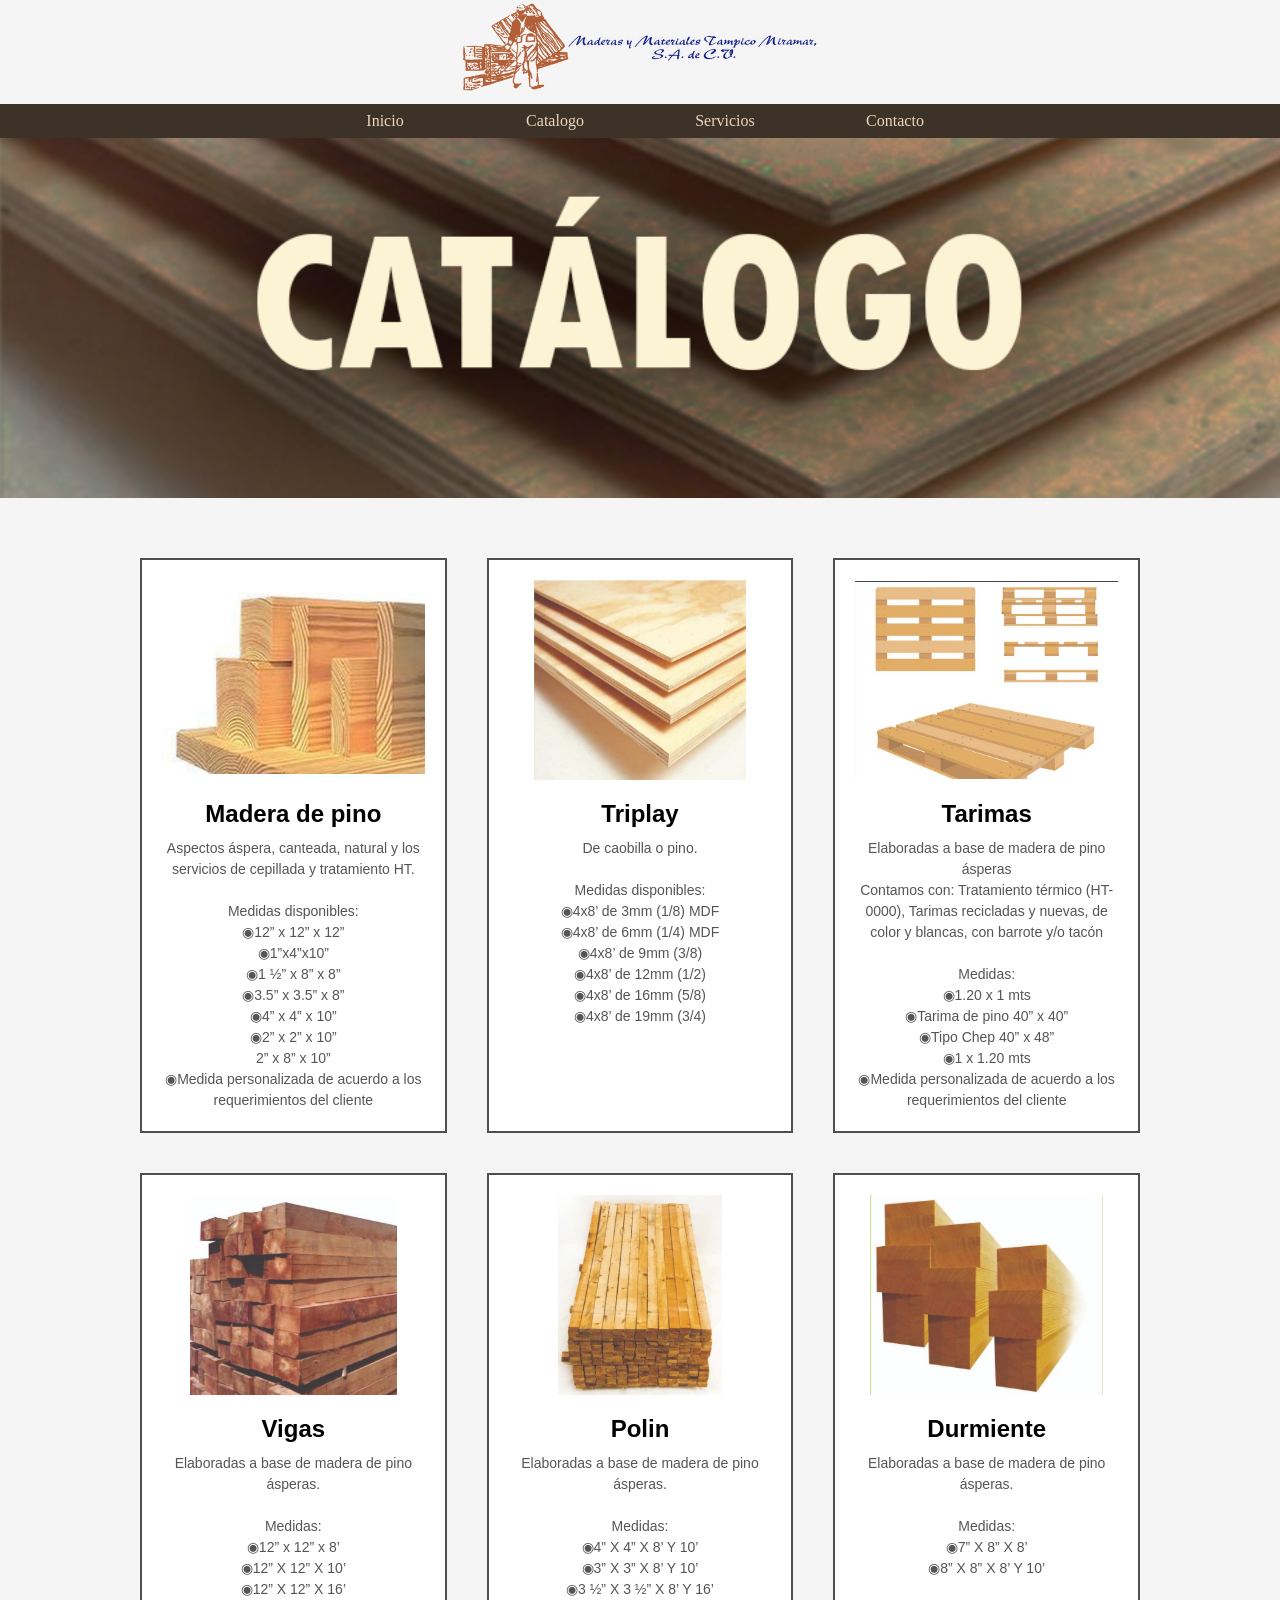
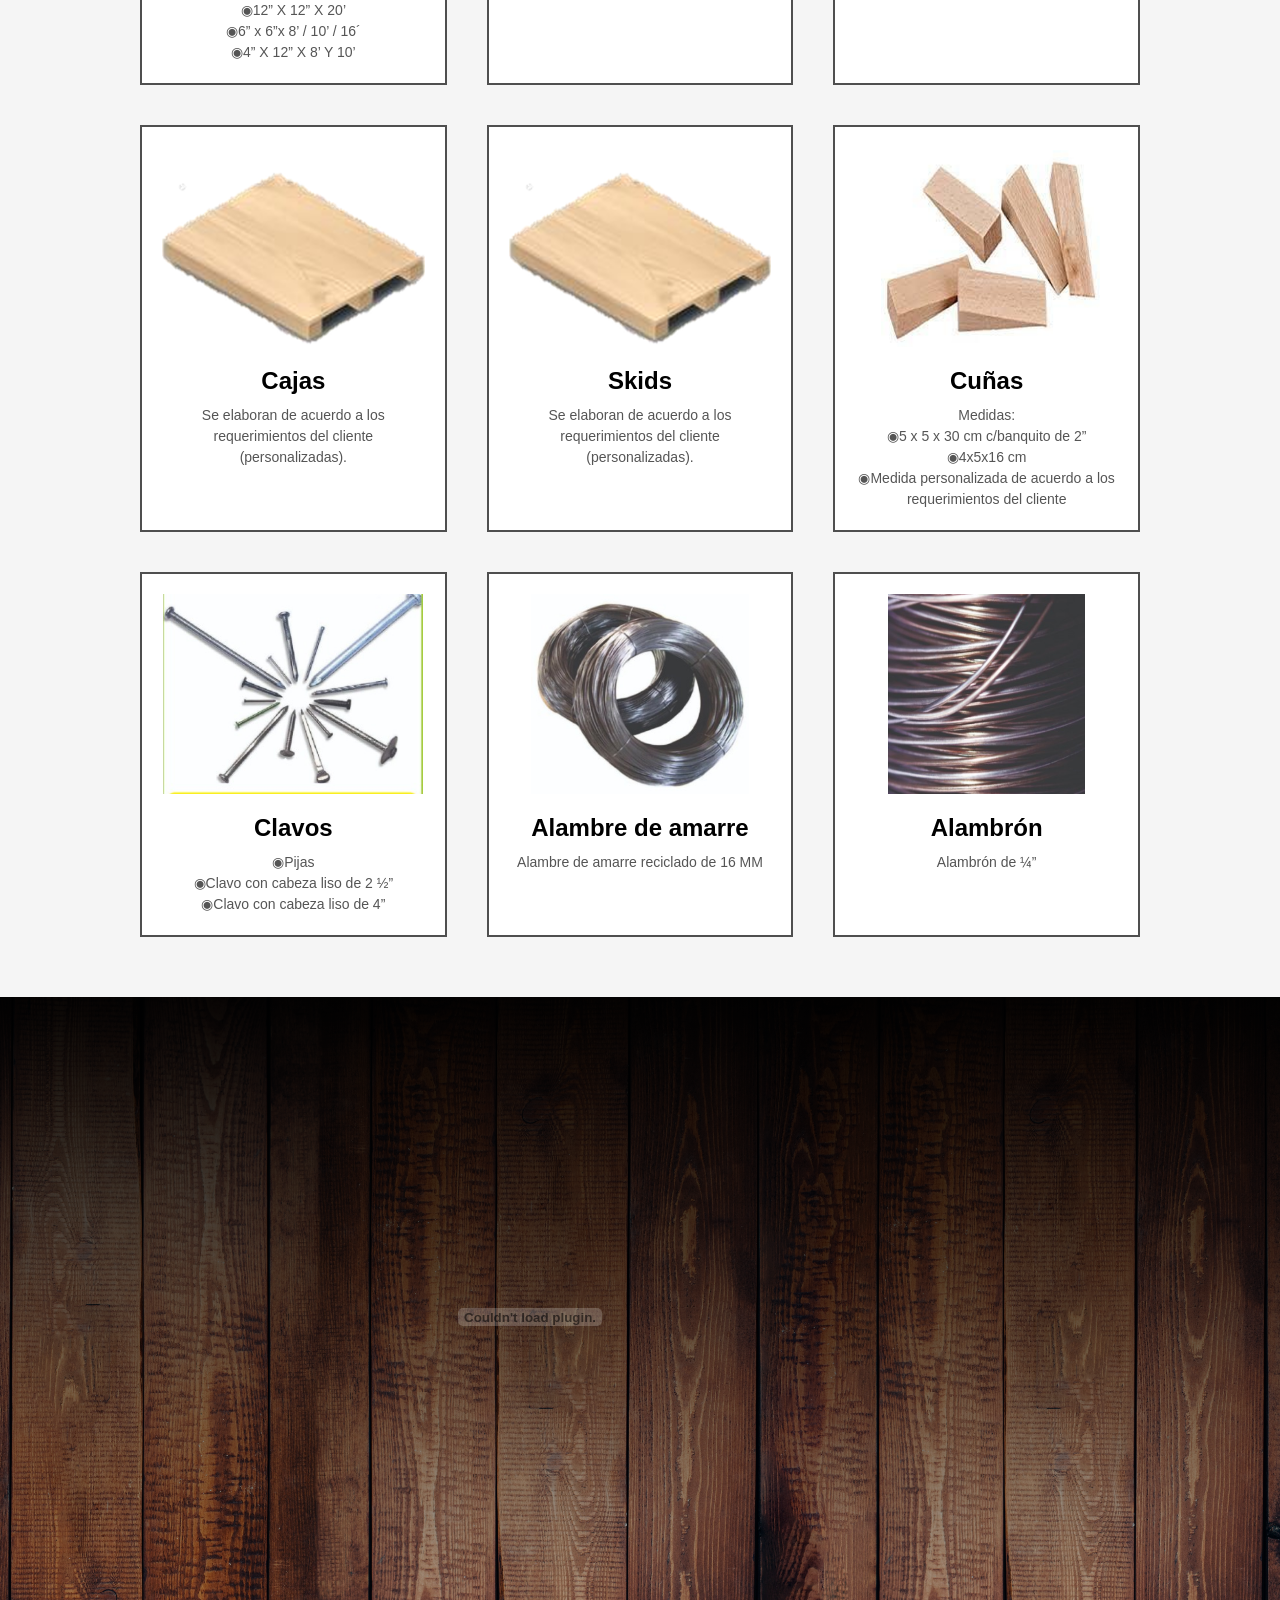
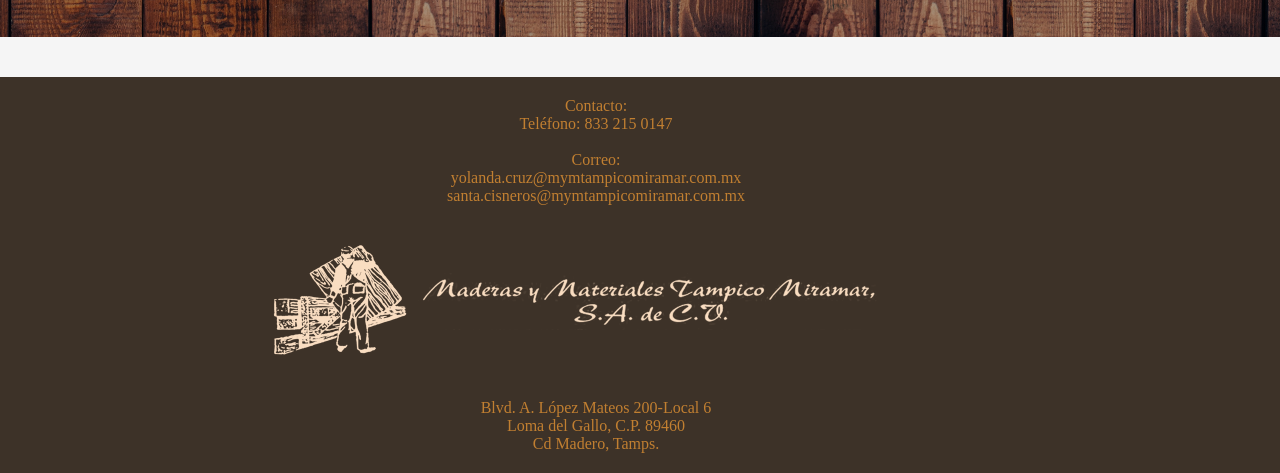
==== catalogo.html @ f93e74d7 "Madererias y Materiales 1" ====
<!DOCTYPE html>
<html>
<head>
	<meta charset="utf-8">
	<meta name="viewport" content="width=device-width, initial-scale=1">
	<title>Catalogo - MyM Tampico Miramar</title>
	<link rel="stylesheet" type="text/css" href="estilo.css">
</head>
<body>
	<section class = "home">
		<div class="in-flex">
			<div class="in-flex">
				<img id="logo" src="img/logotexto.png" class="logo-letras">
			</div>
			<div class="in-flex">
				<nav>
				<ul>
					<li><a href="index.html">Inicio</a></li>
					<li><a href="catalogo.html">Catalogo</a></li>
					<li><a href="servicios.html">Servicios</a></li>
					<li><a href="contacto.html">Contacto</a></li>		
				</ul>
				</nav>
			</div>
			
	</section>
	<div class="wrap2 catalogo"></div>

	<section class="catalogo-productos">

    <div class="producto">
        <img src="img/productos/prod-maderadepino.png" alt="Maderapinoimg">
        <h3>Madera de pino</h3>
        <p>Aspectos áspera, canteada, natural y los servicios de cepillada y tratamiento HT.<br><br>Medidas disponibles:<br>◉12” x 12” x 12” <br>◉1”x4”x10”<br>◉1 ½” x 8” x 8”<br>◉3.5” x 3.5” x 8”<br>◉4” x 4” x 10”<br>◉2” x 2” x 10”<br>2” x 8” x 10”<br>◉Medida personalizada de acuerdo a los requerimientos del cliente</p>
    </div>

    <div class="producto">
        <img src="img/productos/prod-triplay.jpeg" alt="Triplayimg">
        <h3>Triplay</h3>
        <p>De caobilla o pino.<br><br>Medidas disponibles:<br>◉4x8’ de 3mm (1/8) MDF<br>◉4x8’ de 6mm (1/4) MDF <br>◉4x8’ de 9mm (3/8)<br>◉4x8’ de 12mm (1/2)<br>◉4x8’ de 16mm (5/8)<br>◉4x8’ de 19mm (3/4)</p>
    </div>

    <div class="producto">
        <img src="img/productos/prod-tarima-pallet.jpeg" alt="Tarimaimg">
        <h3>Tarimas</h3>
        <p>Elaboradas a base de madera de pino ásperas<br>Contamos con: Tratamiento térmico (HT-0000), Tarimas recicladas y nuevas, de color y blancas, con barrote y/o tacón<br><br>Medidas: <br>◉1.20 x 1 mts<br>◉Tarima de pino 40” x 40”<br>◉Tipo Chep 40” x 48”<br>◉1 x 1.20 mts<br>◉Medida personalizada de acuerdo a los requerimientos del cliente</p>
    </div>

    <div class="producto">
        <img src="img/productos/prod-vigas.jpeg" alt="Vigaimg">
        <h3>Vigas</h3>
        <p>Elaboradas a base de madera de pino ásperas.<br><br>Medidas:<br>◉12” x 12” x 8’<br>◉12” X 12” X 10’<br>◉12” X 12” X 16’<br>◉12” X 12” X 20’<br>◉6” x 6”x 8’ / 10’ / 16´<br>◉4” X 12” X 8’ Y 10’</p>
    </div>

    <div class="producto">
        <img src="img/productos/prod-barrote.jpeg" alt="Polinimg">
        <h3>Polin</h3>
        <p>Elaboradas a base de madera de pino ásperas.<br><br>Medidas:<br>◉4” X 4” X 8’  Y  10’<br>◉3” X 3” X 8’ Y 10’<br>◉3 ½”  X  3  ½” X  8’  Y  16’</p>
    </div>

    <div class="producto">
        <img src="img/productos/prod-barrotedurmiente2.jpeg" alt="Durmienteimg">
        <h3>Durmiente</h3>
        <p>Elaboradas a base de madera de pino ásperas.<br><br>Medidas:<br>◉7” X 8” X  8’<br>◉8” X 8” X  8’ Y  10’ </p>
    </div>

    <div class="producto">
        <img src="img/productos/prod-skids.png" alt="Cajasimg">
        <h3>Cajas</h3>
        <p>Se elaboran de acuerdo a los requerimientos del cliente (personalizadas).</p>
    </div>

    <div class="producto">
        <img src="img/productos/prod-skids.png" alt="Skidsimg">
        <h3>Skids</h3>
        <p>Se elaboran de acuerdo a los requerimientos del cliente (personalizadas).</p>
    </div>

    <div class="producto">
        <img src="img/productos/prod-cunhas.png" alt="Cunasimg">
        <h3>Cuñas</h3>
        <p>Medidas:<br>◉5 x 5 x 30 cm c/banquito de 2”<br>◉4x5x16 cm<br>◉Medida personalizada de acuerdo a los requerimientos del cliente</p>
    </div>

    <div class="producto">
        <img src="img/productos/prod-clavos.jpeg" alt="Clavosimg">
        <h3>Clavos</h3>
        <p>◉Pijas<br>◉Clavo con cabeza liso de 2 ½”<br>◉Clavo con cabeza liso de 4”</p>
    </div>

    <div class="producto">
        <img src="img/productos/prod-alambre2.jpeg" alt="Alambreimg">
        <h3>Alambre de amarre</h3>
        <p>Alambre de amarre reciclado de 16 MM</p>
    </div>

    <div class="producto">
        <img src="img/productos/prod-alambron.jpeg" alt="Alambronimg">
        <h3>Alambrón</h3>
        <p>Alambrón de ¼”</p>
    </div>

</section>

<div class="wrapcontacto">
        <form class="formulario-contacto">
                <embed src="docs/folleto.pdf" type="application/pdf" width="480px" height="600px"></embed>
            </form>
    </form>
    </div>
<footer>
	<p>Contacto:<br>Teléfono: 833 215 0147<br><br>Correo:<br> yolanda.cruz@mymtampicomiramar.com.mx<br>
	santa.cisneros@mymtampicomiramar.com.mx</p>
	<img id="logo" src="img/logoblanco2.png">
	<p>Blvd. A. López Mateos 200-Local 6<br>Loma del Gallo, C.P. 89460 <br>Cd Madero, Tamps.</p>

</footer>
</body>
</html>
---- estilo.css ----
*{
	padding: 0;
	margin: 0;
	font-family: Century Gothic;
}

body {
	background-color: whitesmoke;
}

/*RESPONSIVE*/
.home {
	display: flex;
	flex-wrap: wrap;
}
.in-flex{
	flex: 1;
	min-width: 300px;
}
.in-flex:first-child{
	flex: 2;
	/*padding: 25px;*/
	/*margin: 20px;*/
	background-color: whitesmoke;
	/*margin: 20px;*/
	margin-bottom: 0px;
}
.in-flex div {
	/*padding: 25px;*/
	/*margin: 20px;*/
	background-color: whitesmoke;
}
/*FIN RESPONSIVE*/

nav ul{
	background-color: #3d3228;
	width: 100%;
	list-style-type: none;
	text-align: center;
}
nav li{
	display: inline-flex;
}
nav a {
	text-decoration: none;
	color: #eed6b9;
	padding: 8px;
	width: 150px;
}
nav li:hover{
	background-color: #064391;
}

.imagen-circulo {
	width:100px;
	height: 100px;
	border-radius: 50%;
	object-fit: cover;

}
.logo-letras{
	width:100%;
	height: auto;
	max-height: 180px;
	min-height: 100px;
	max-height: 52px;
	object-fit: contain;
}
img{
	width:auto;
	height: 100px;
	object-fit: cover;
}

.contenido {
	display: flex;
	margin: 60px;
}
.articulos {
	width: 80%;
	border-right: 3px solid black;
}
.secciones{
	display: flex;
	align-items: center;
	padding: 50px;
	font-size: 17px;
}
.menu-secundario {
	width: 20%;
	margin-top: 60px;
}
.menu-secundario a{
	display: block;
	text-align: center;
	color: black;
	margin-bottom: 20px;
}

/*CARRUSEL*/
.carrusel {
	display: flex;
	flex-wrap: nowrap;
	overflow: scroll;
	background-color: #3d3228;
}

.elemento-carrusel {
	flex: 1 0 auto;
	margin: 0 3px;
	background-color: #9e5f3c;
	width: 400px;
	height: 300px;
}
.elemento-carrusel img{
    width: 100%;
    height: 100%;
    object-fit: cover; /* La imagen llena el contenedor */
    display: block;
    transition: transform .3s;
}
.elemento-carrusel img:hover{
    transform: scale(1.2);
}

/*PRINCIPAL*/
.imgprincipal {
	width: 100%;
	height: 500px;
	filter: contrast(70%);
	filter: brightness(60%);
	object-fit: cover;
}

.wrap{
	width: 100%;
	height: 500px;
	display: flex;
	align-items: center;
	justify-content: center;
	background: linear-gradient(to bottom, rgb(0 0 0 / .75), rgb(0 0 0 / .1)),url(img/landscape-tree-nature.jpg);
	background-size: cover;
	background-position: center;
}

.titulo-img{
    display: block;
    width: 100%; 
    max-width: 1200px;
    height: auto; 
    margin: 0 auto 10px; 
    transition: transform .5s;   
}

.titulo-img:hover{
    transform: scale(1.2);
}

.wrap-texto{
	color: white;
	text-align: center;
	width: 50%;
	background-blend-mode: lighten;
}

.wrap-texto h1{
	font-size: 36px;
	font-weight: bolder;
}

.wrap-texto p{
	font-size: 24px;
}

/*TITULOSECCIONES*/
.wrap2{
    width: 100%;
    height: 360px;
    display: flex;
    align-items: center;
    justify-content: center;
    background-size: cover;
    background-position: center;
    background-repeat: no-repeat;
}

.catalogo{
    background-image: url("img/catalogocuadro.png");
}

.servicios{
    background-image: url("img/servicioscuadro.png");
}

.contacto{
    background-image: url("img/contactocuadro.png");
}

/*PIE DE PAGINA*/
footer{
	width: 100%;
	height: auto;
	background-color: #3d3228;
	align-items: center;
	color: #c17f31;
	margin-top: 40px;
}
footer img{
	width:90%;
	height: 150px;
	object-fit: contain;
	align-items: center;
}
footer p{
	text-align: center;
	padding: 20px;
	width: 90%;
	height: auto;
}

/*CATALOGO*/
.catalogo-productos{
    width: 90%;
    max-width: 1000px;
    margin: 60px auto;
    display: grid;
    grid-template-columns: repeat(3, 1fr);
    gap: 40px;
}

.producto{
    background: white;
    border: 2px solid #4f4f4f;
    padding: 20px;
    text-align: center;
    transition: .3s;
}

.producto:hover{
    transform: translateY(-5px);
    box-shadow: 0 8px 18px rgba(0,0,0,.2);
}

.producto img{
    width: 100%;
    height: 200px;
    object-fit: contain;
    display: block;
}
.producto h3{
    margin-top: 20px;
    margin-bottom: 10px;
    color: black;
    font-family: "Tw Cen MT Condensed Extra Bold", sans-serif;
    font-size: 24px;
}
.producto p{
    color: #555;
    font-family: "Century Gothic", sans-serif;
    font-size: 14px;
    line-height: 1.5;
}
@media (max-width:1000px){
    .catalogo-productos{
        grid-template-columns: repeat(2,1fr);
    }
}
@media (max-width:650px){
    .catalogo-productos{
        grid-template-columns: 1fr;
    }
}

/*UBICACION*/
.wrapubi{
	justify-self: center;
    width: 80%;
    height: 640px;
    display: flex;
    align-items: center;
    background: linear-gradient(to bottom, rgb(255 255 255 / .95), rgb(255 255 255 / .2)),url(img/landscape-tree.jpg);
    justify-content: center;
    background-size: cover;
    background-position: cover;
    background-repeat: no-repeat;
}
.wrapubi iframe {
    top: 0;
    left: 0;
    min-height: 300px;
    min-width: 150px;
    width: 100%;
    height: 100%;
}
.ubitexto
{
	color: black;
	text-align: center;
	width: 50%;
	background-blend-mode: lighten;
	font-weight: bold;
}

/*CONTACTO*/
.wrapcontacto{
	justify-self: center;
    width: 100%;
    height: 640px;
    display: flex;
    align-items: center;
    background: linear-gradient(to bottom, rgb(0 0 0 / .95), rgb(0 0 0 / .2)),url(img/wood-texture.jpg);
    justify-content: center;
    background-size: cover;
    background-position: cover;
    background-repeat: no-repeat;
}

/* FORMULARIO */
.formulario-contacto{
    width: 90%;
    max-width: 700px;
    display: flex;
    flex-direction: column;
    gap: 20px;
}

/* Campos */
.formulario-contacto input,
.formulario-contacto textarea{
    width: 100%;
    padding: 15px 20px;
    background: rgba(0,0,0,.5);
    border: 2px solid whitesmoke;
    color: whitesmoke;
    font-size: 18px;
    font-family: "Century Gothic", sans-serif;
    outline: none;
    box-sizing: border-box;
}

/* Placeholder */
.formulario-contacto input::placeholder,
.formulario-contacto textarea::placeholder{
    color: rgba(245,245,245,.75);
}

/* Área del mensaje */
.formulario-contacto textarea{
    resize: vertical;
    min-height: 220px;
}

/* Botón */
.formulario-contacto button{
    width: 220px;
    padding: 15px;
    background: rgba(0,0,0,.8);
    border: 2px solid #eed6b9;
    color: #eed6b9;
    font-size: 18px;
    font-family: "Century Gothic", sans-serif;
    cursor: pointer;
    transition: .3s;
}
.formulario-contacto button:hover{
    background: #eed6b9;
    color: black;
}

/* Efecto cuando un campo está seleccionado */
.formulario-contacto input:focus,
.formulario-contacto textarea:focus{
    border-color: #eed6b9;
}
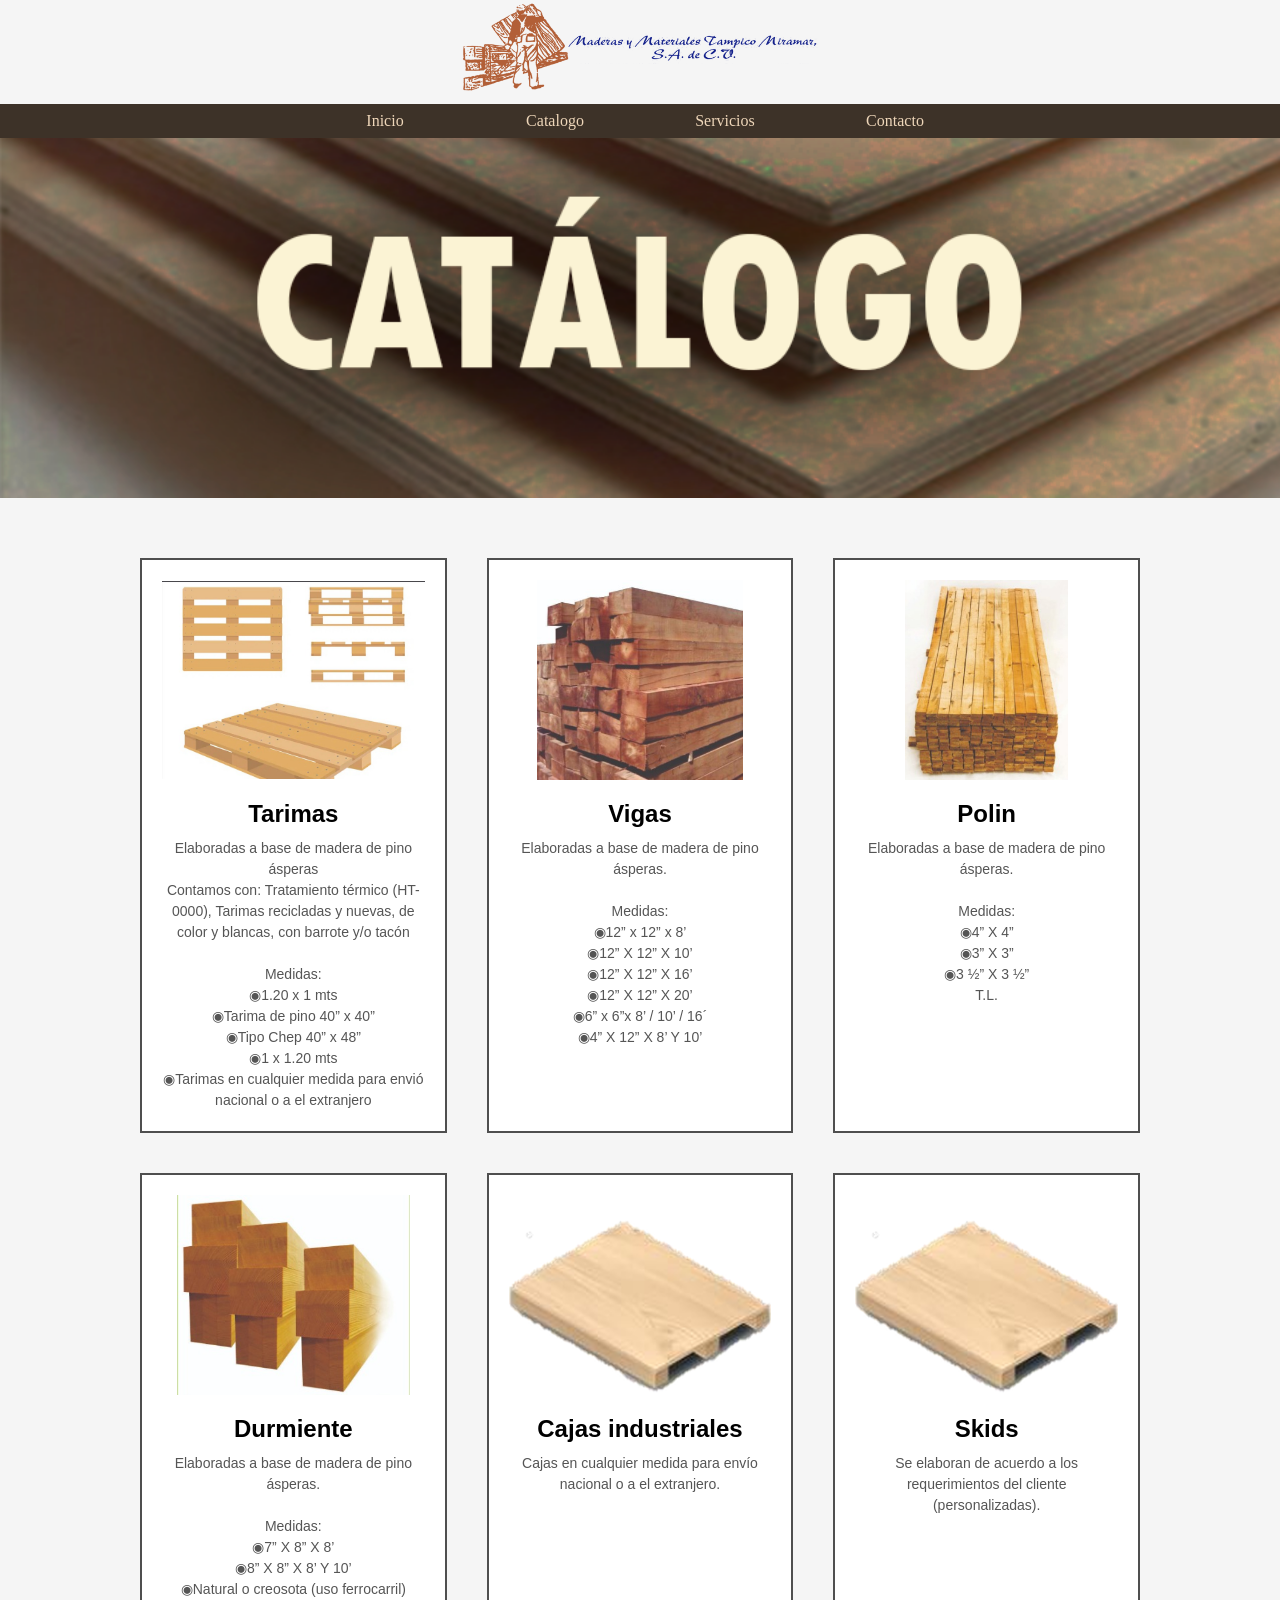
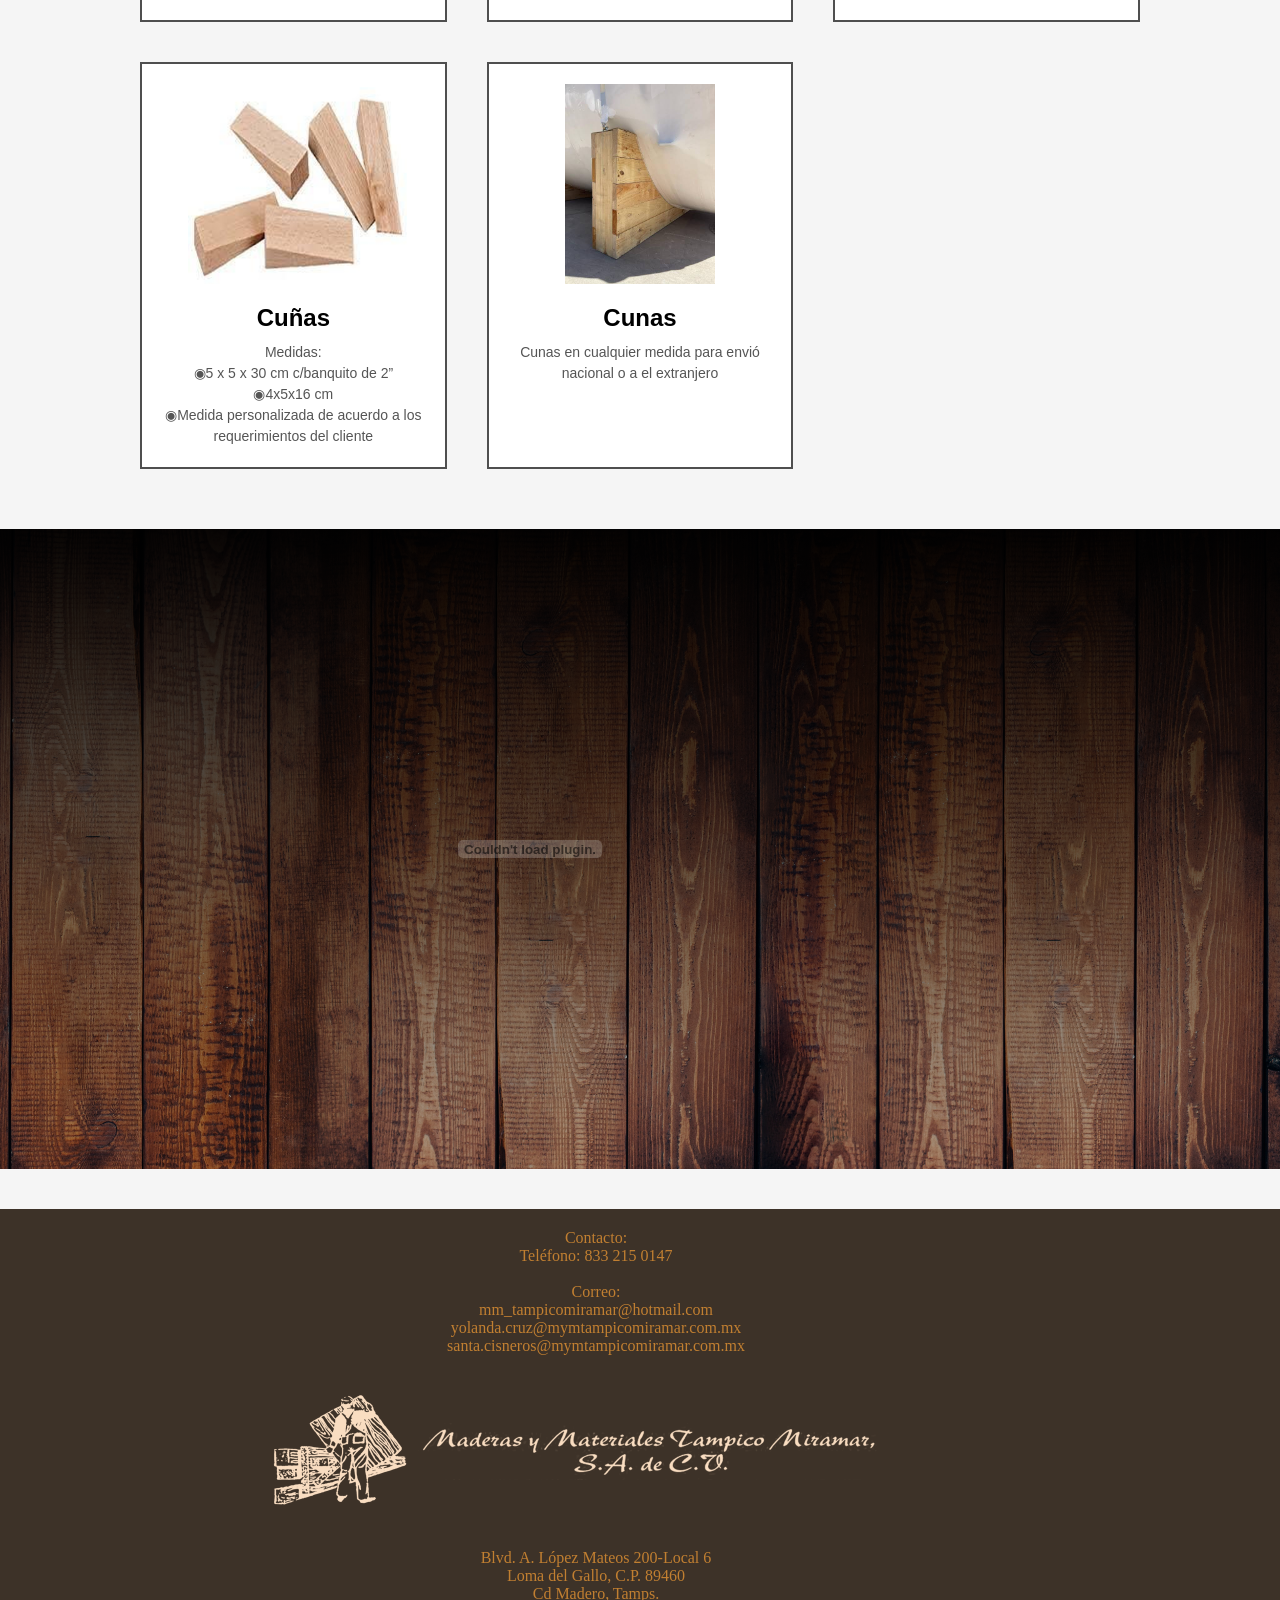
==== commit bb9c35c7: "Modificaciones catalogo contacto y quienes somos" ====
--- a/catalogo.html
+++ b/catalogo.html
@@ -29,21 +29,9 @@
 	<section class="catalogo-productos">
 
     <div class="producto">
-        <img src="img/productos/prod-maderadepino.png" alt="Maderapinoimg">
-        <h3>Madera de pino</h3>
-        <p>Aspectos áspera, canteada, natural y los servicios de cepillada y tratamiento HT.<br><br>Medidas disponibles:<br>◉12” x 12” x 12” <br>◉1”x4”x10”<br>◉1 ½” x 8” x 8”<br>◉3.5” x 3.5” x 8”<br>◉4” x 4” x 10”<br>◉2” x 2” x 10”<br>2” x 8” x 10”<br>◉Medida personalizada de acuerdo a los requerimientos del cliente</p>
-    </div>
-
-    <div class="producto">
-        <img src="img/productos/prod-triplay.jpeg" alt="Triplayimg">
-        <h3>Triplay</h3>
-        <p>De caobilla o pino.<br><br>Medidas disponibles:<br>◉4x8’ de 3mm (1/8) MDF<br>◉4x8’ de 6mm (1/4) MDF <br>◉4x8’ de 9mm (3/8)<br>◉4x8’ de 12mm (1/2)<br>◉4x8’ de 16mm (5/8)<br>◉4x8’ de 19mm (3/4)</p>
-    </div>
-
-    <div class="producto">
         <img src="img/productos/prod-tarima-pallet.jpeg" alt="Tarimaimg">
         <h3>Tarimas</h3>
-        <p>Elaboradas a base de madera de pino ásperas<br>Contamos con: Tratamiento térmico (HT-0000), Tarimas recicladas y nuevas, de color y blancas, con barrote y/o tacón<br><br>Medidas: <br>◉1.20 x 1 mts<br>◉Tarima de pino 40” x 40”<br>◉Tipo Chep 40” x 48”<br>◉1 x 1.20 mts<br>◉Medida personalizada de acuerdo a los requerimientos del cliente</p>
+        <p>Elaboradas a base de madera de pino ásperas<br>Contamos con: Tratamiento térmico (HT-0000), Tarimas recicladas y nuevas, de color y blancas, con barrote y/o tacón<br><br>Medidas: <br>◉1.20 x 1 mts<br>◉Tarima de pino 40” x 40”<br>◉Tipo Chep 40” x 48”<br>◉1 x 1.20 mts<br>◉Tarimas en cualquier medida para envió nacional o a el extranjero</p>
     </div>
 
     <div class="producto">
@@ -55,19 +43,19 @@
     <div class="producto">
         <img src="img/productos/prod-barrote.jpeg" alt="Polinimg">
         <h3>Polin</h3>
-        <p>Elaboradas a base de madera de pino ásperas.<br><br>Medidas:<br>◉4” X 4” X 8’  Y  10’<br>◉3” X 3” X 8’ Y 10’<br>◉3 ½”  X  3  ½” X  8’  Y  16’</p>
+        <p>Elaboradas a base de madera de pino ásperas.<br><br>Medidas:<br>◉4” X 4”<br>◉3” X 3”<br>◉3 ½”  X  3  ½”<br>T.L.</p>
     </div>
 
     <div class="producto">
         <img src="img/productos/prod-barrotedurmiente2.jpeg" alt="Durmienteimg">
         <h3>Durmiente</h3>
-        <p>Elaboradas a base de madera de pino ásperas.<br><br>Medidas:<br>◉7” X 8” X  8’<br>◉8” X 8” X  8’ Y  10’ </p>
+        <p>Elaboradas a base de madera de pino ásperas.<br><br>Medidas:<br>◉7” X 8” X  8’<br>◉8” X 8” X  8’ Y  10’ <br>◉Natural o creosota (uso ferrocarril)</p>
     </div>
 
     <div class="producto">
         <img src="img/productos/prod-skids.png" alt="Cajasimg">
-        <h3>Cajas</h3>
-        <p>Se elaboran de acuerdo a los requerimientos del cliente (personalizadas).</p>
+        <h3>Cajas industriales</h3>
+        <p>Cajas en cualquier medida para envío nacional o a el extranjero.</p>
     </div>
 
     <div class="producto">
@@ -83,21 +71,9 @@
     </div>
 
     <div class="producto">
-        <img src="img/productos/prod-clavos.jpeg" alt="Clavosimg">
-        <h3>Clavos</h3>
-        <p>◉Pijas<br>◉Clavo con cabeza liso de 2 ½”<br>◉Clavo con cabeza liso de 4”</p>
-    </div>
-
-    <div class="producto">
-        <img src="img/productos/prod-alambre2.jpeg" alt="Alambreimg">
-        <h3>Alambre de amarre</h3>
-        <p>Alambre de amarre reciclado de 16 MM</p>
-    </div>
-
-    <div class="producto">
-        <img src="img/productos/prod-alambron.jpeg" alt="Alambronimg">
-        <h3>Alambrón</h3>
-        <p>Alambrón de ¼”</p>
+        <img src="img/productos/prod-cuna.jpeg" alt="Cunaimg">
+        <h3>Cunas</h3>
+        <p>Cunas en cualquier medida para envió nacional o a el extranjero</p>
     </div>
 
 </section>
@@ -109,7 +85,7 @@
     </form>
     </div>
 <footer>
-	<p>Contacto:<br>Teléfono: 833 215 0147<br><br>Correo:<br> yolanda.cruz@mymtampicomiramar.com.mx<br>
+	<p>Contacto:<br>Teléfono: 833 215 0147<br><br>Correo:<br>mm_tampicomiramar@hotmail.com<br> yolanda.cruz@mymtampicomiramar.com.mx<br>
 	santa.cisneros@mymtampicomiramar.com.mx</p>
 	<img id="logo" src="img/logoblanco2.png">
 	<p>Blvd. A. López Mateos 200-Local 6<br>Loma del Gallo, C.P. 89460 <br>Cd Madero, Tamps.</p>
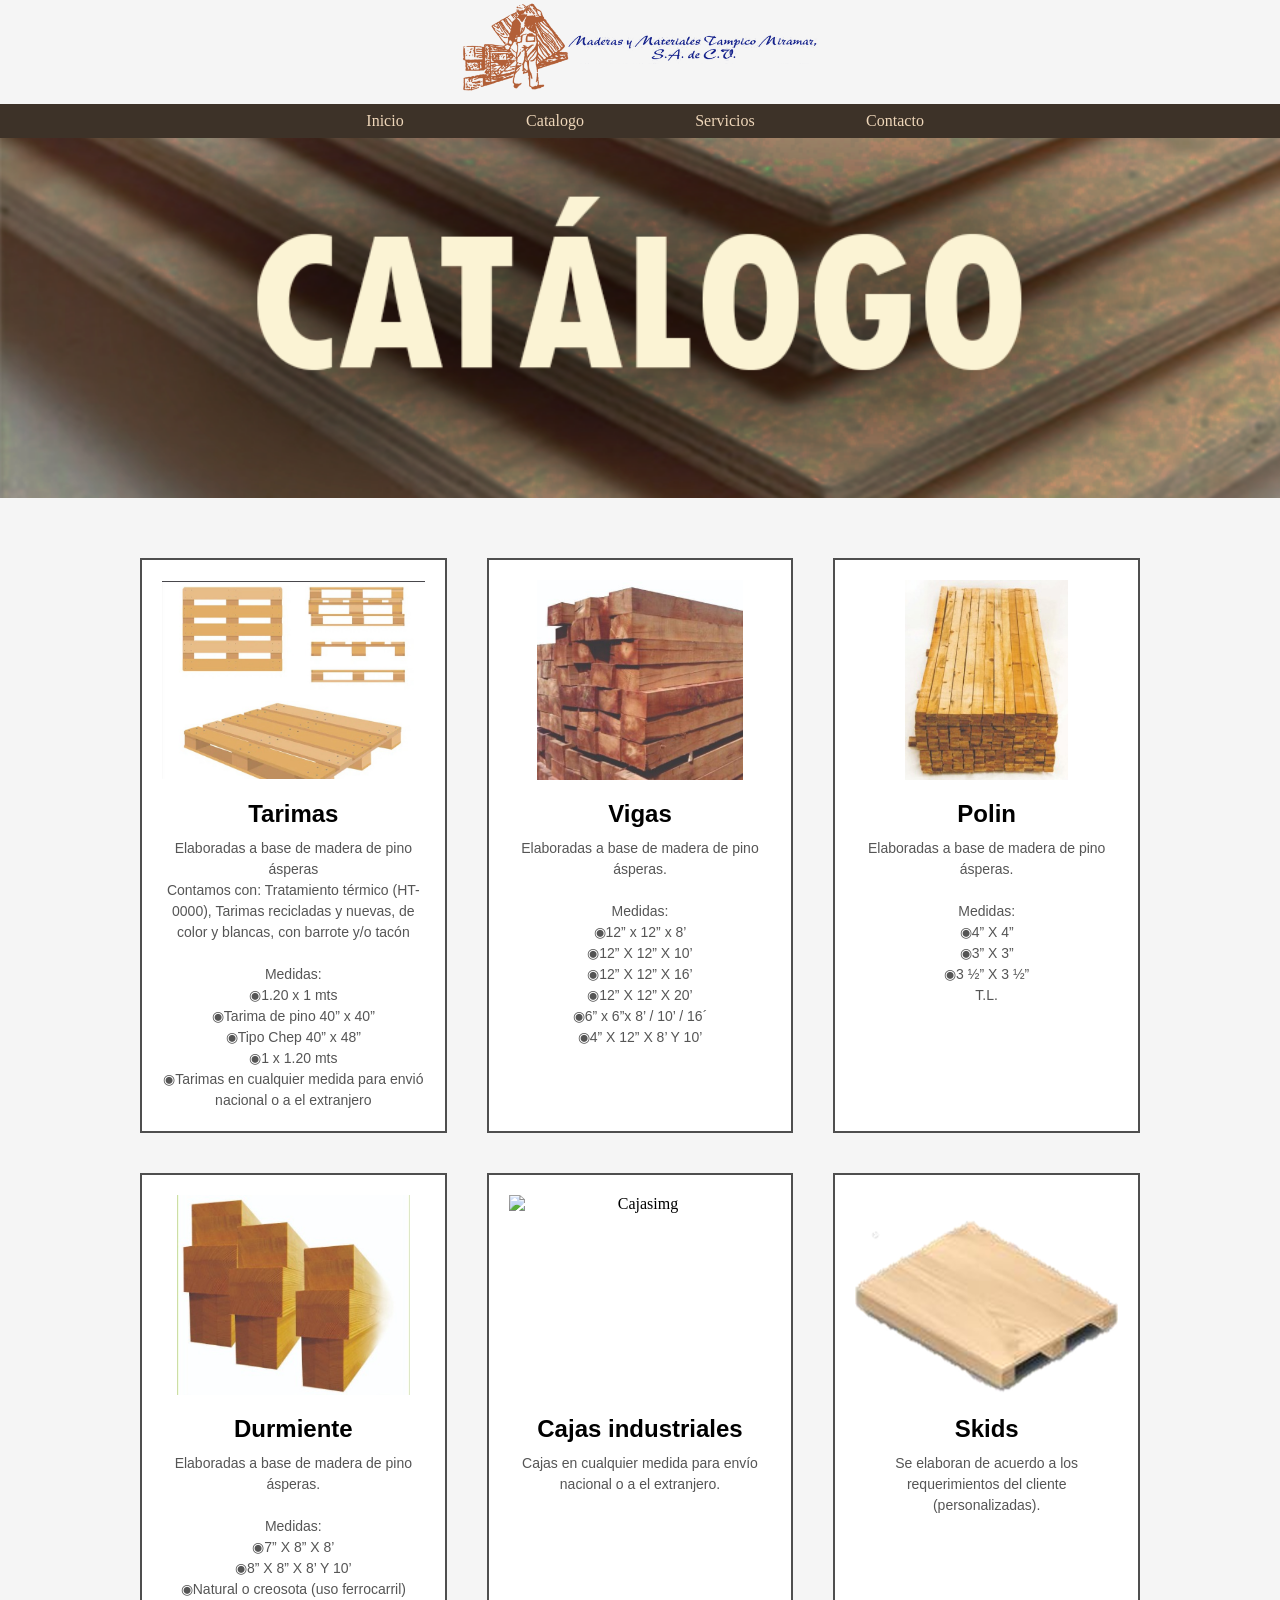
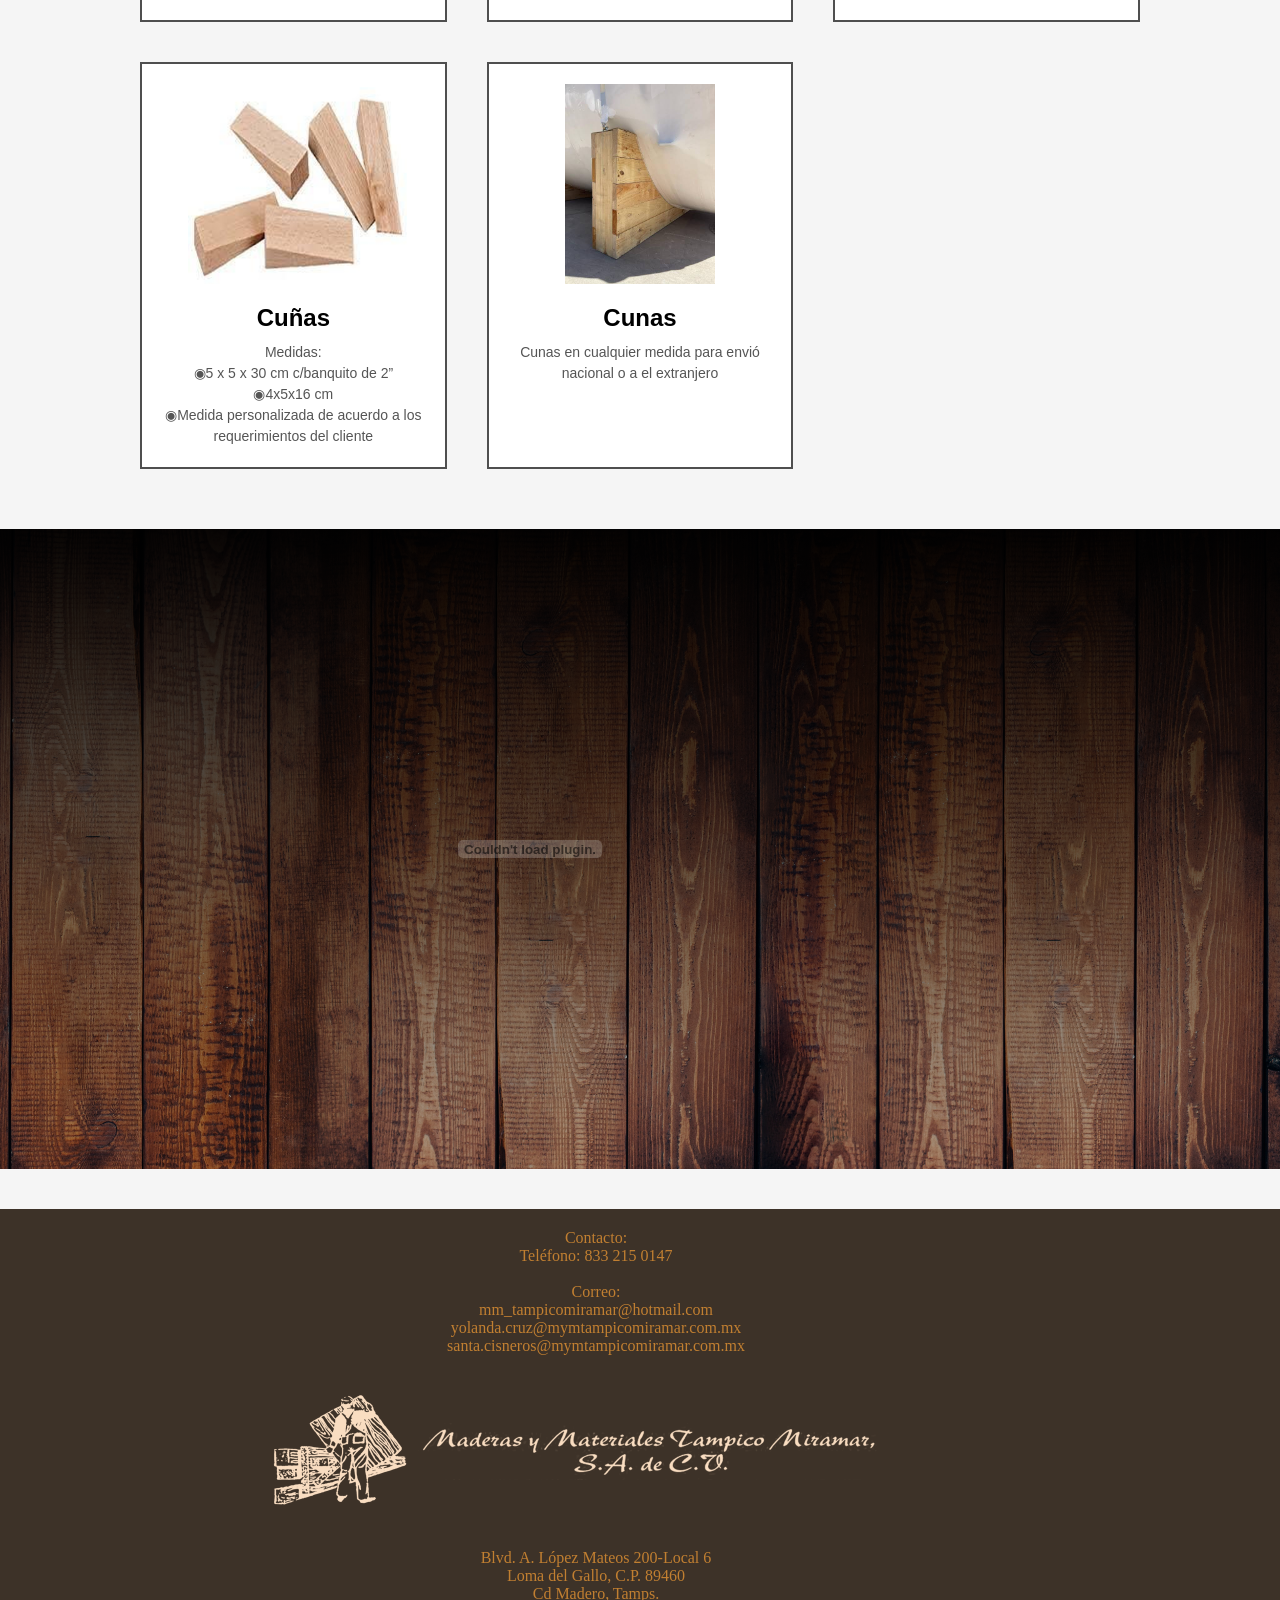
==== commit ebef17d1: "Imagen de cajas industriales" ====
--- a/catalogo.html
+++ b/catalogo.html
@@ -53,7 +53,7 @@
     </div>
 
     <div class="producto">
-        <img src="img/productos/prod-skids.png" alt="Cajasimg">
+        <img src="img/productos/prod-cajaind.png" alt="Cajasimg">
         <h3>Cajas industriales</h3>
         <p>Cajas en cualquier medida para envío nacional o a el extranjero.</p>
     </div>
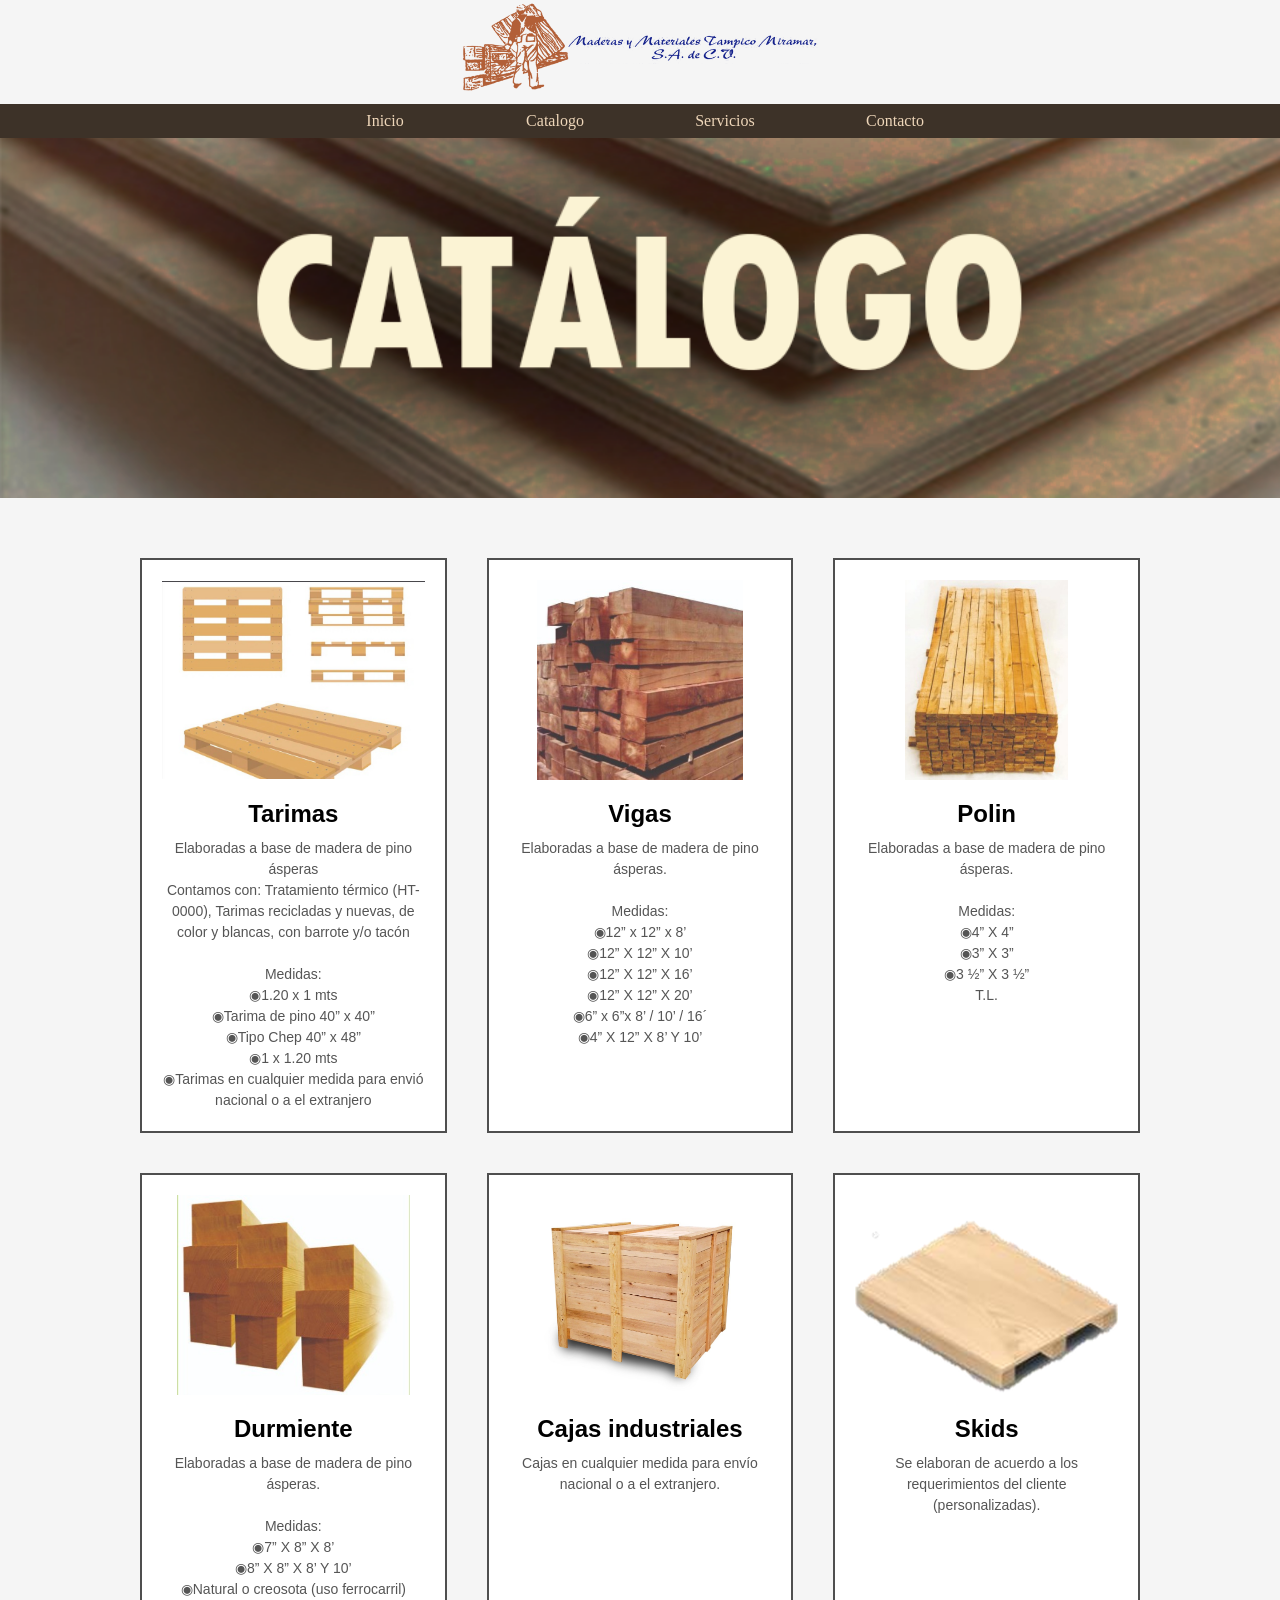
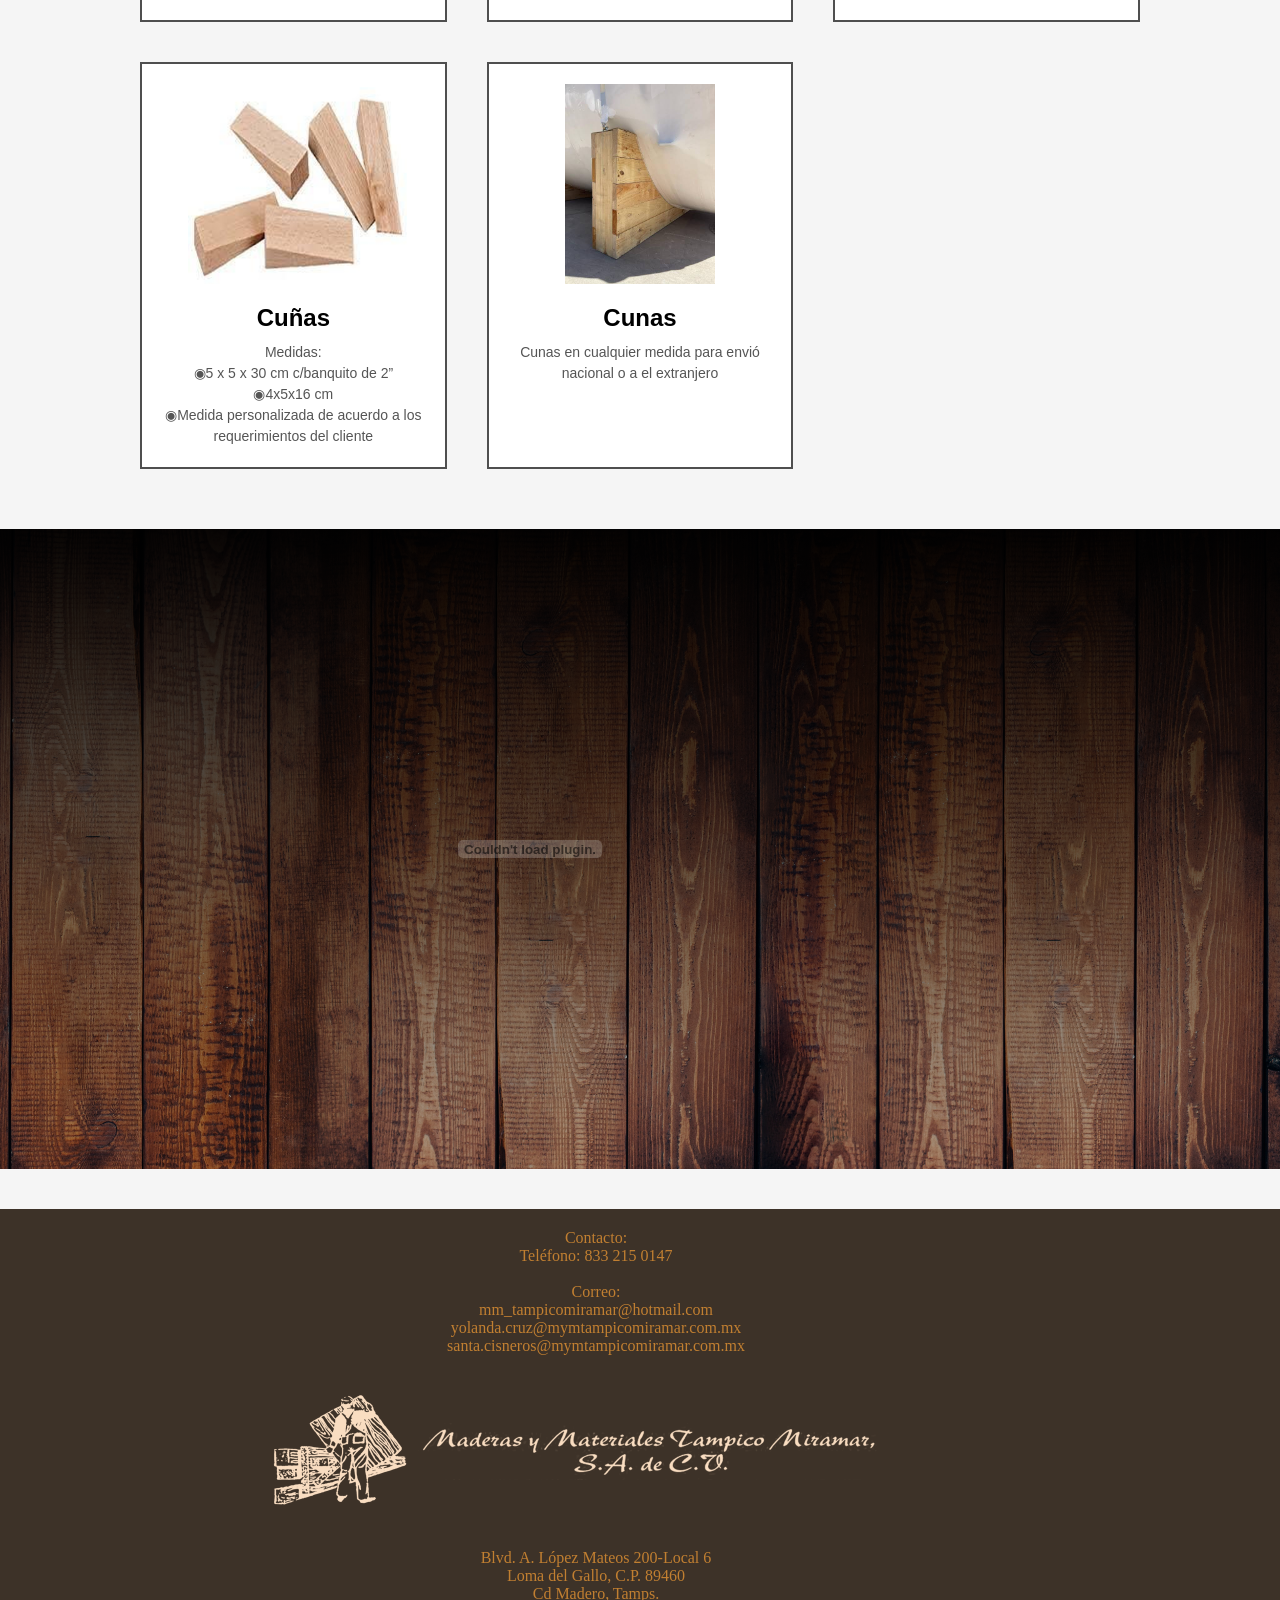
==== commit 88f11d05: "Imagen de cajas v2" ====
--- a/catalogo.html
+++ b/catalogo.html
@@ -53,7 +53,7 @@
     </div>
 
     <div class="producto">
-        <img src="img/productos/prod-cajaind.png" alt="Cajasimg">
+        <img src="img/productos/prod-cajaind.jpeg" alt="Cajasimg">
         <h3>Cajas industriales</h3>
         <p>Cajas en cualquier medida para envío nacional o a el extranjero.</p>
     </div>
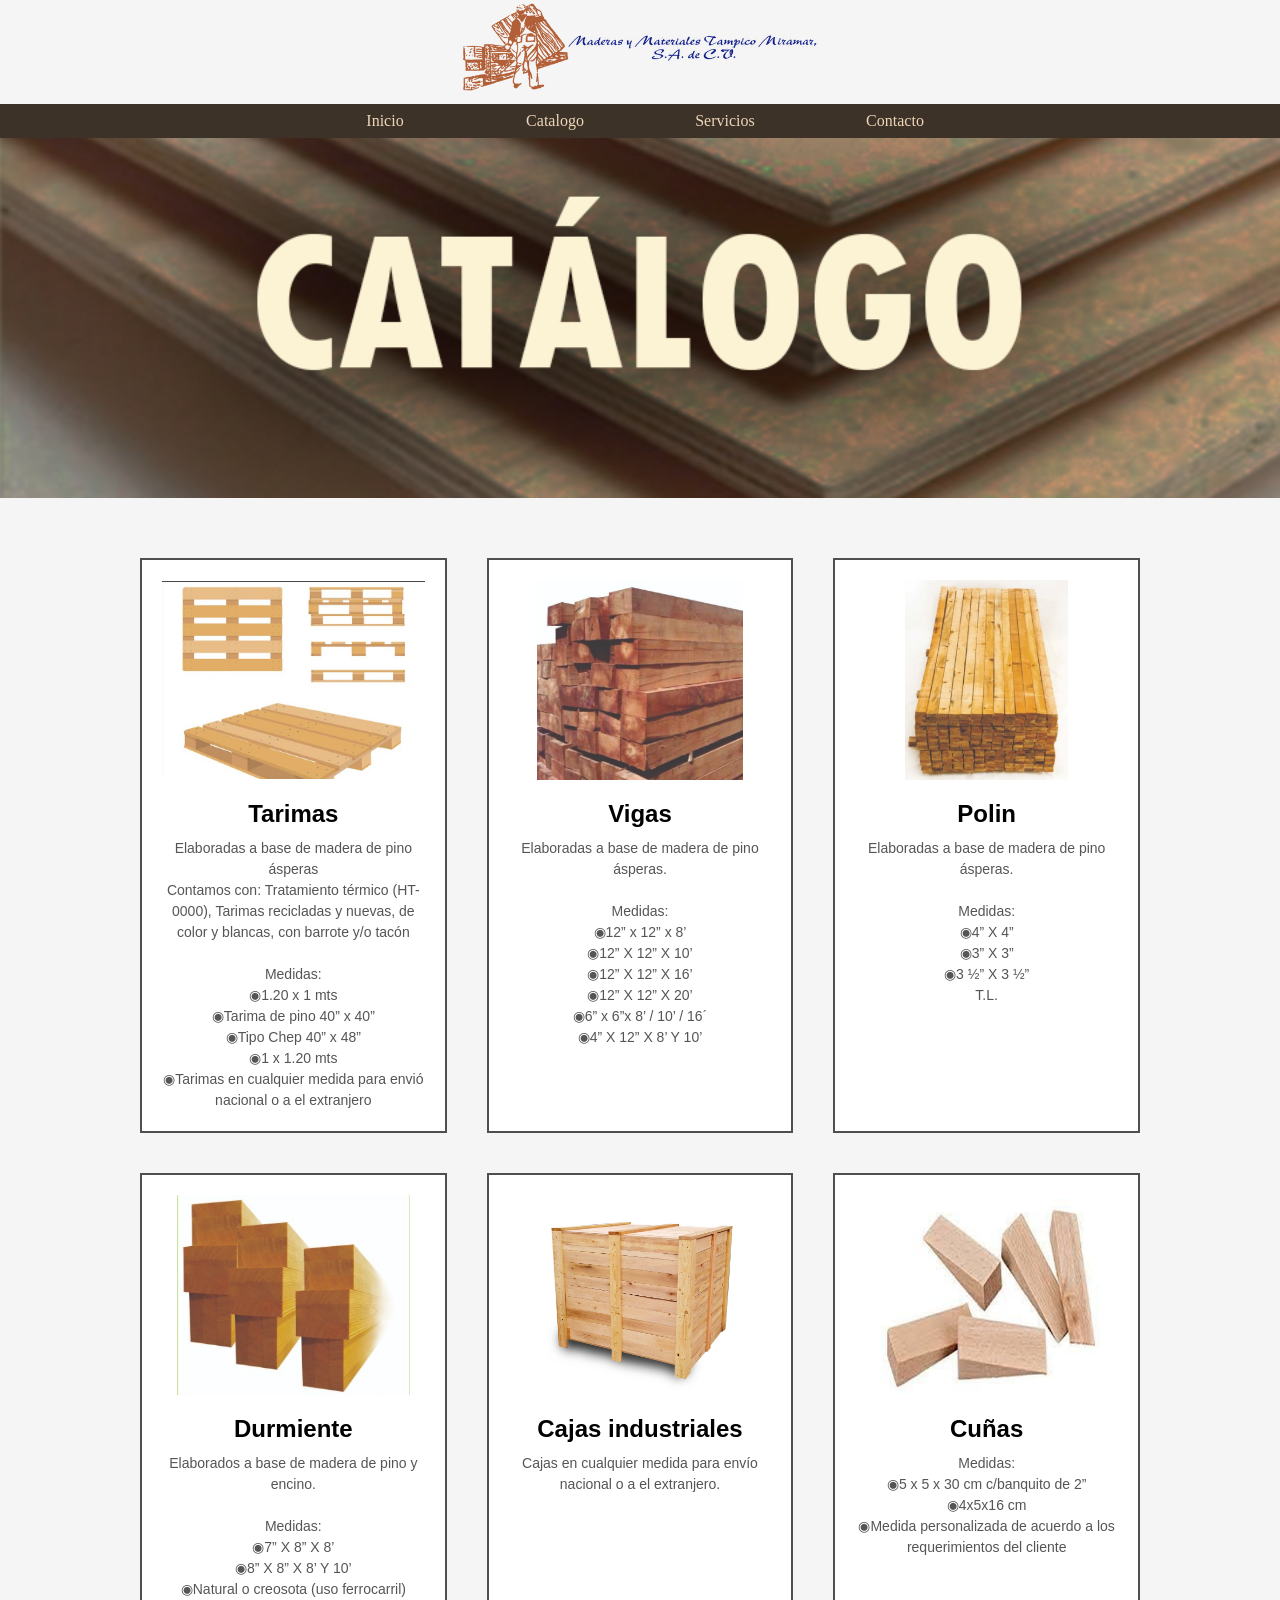
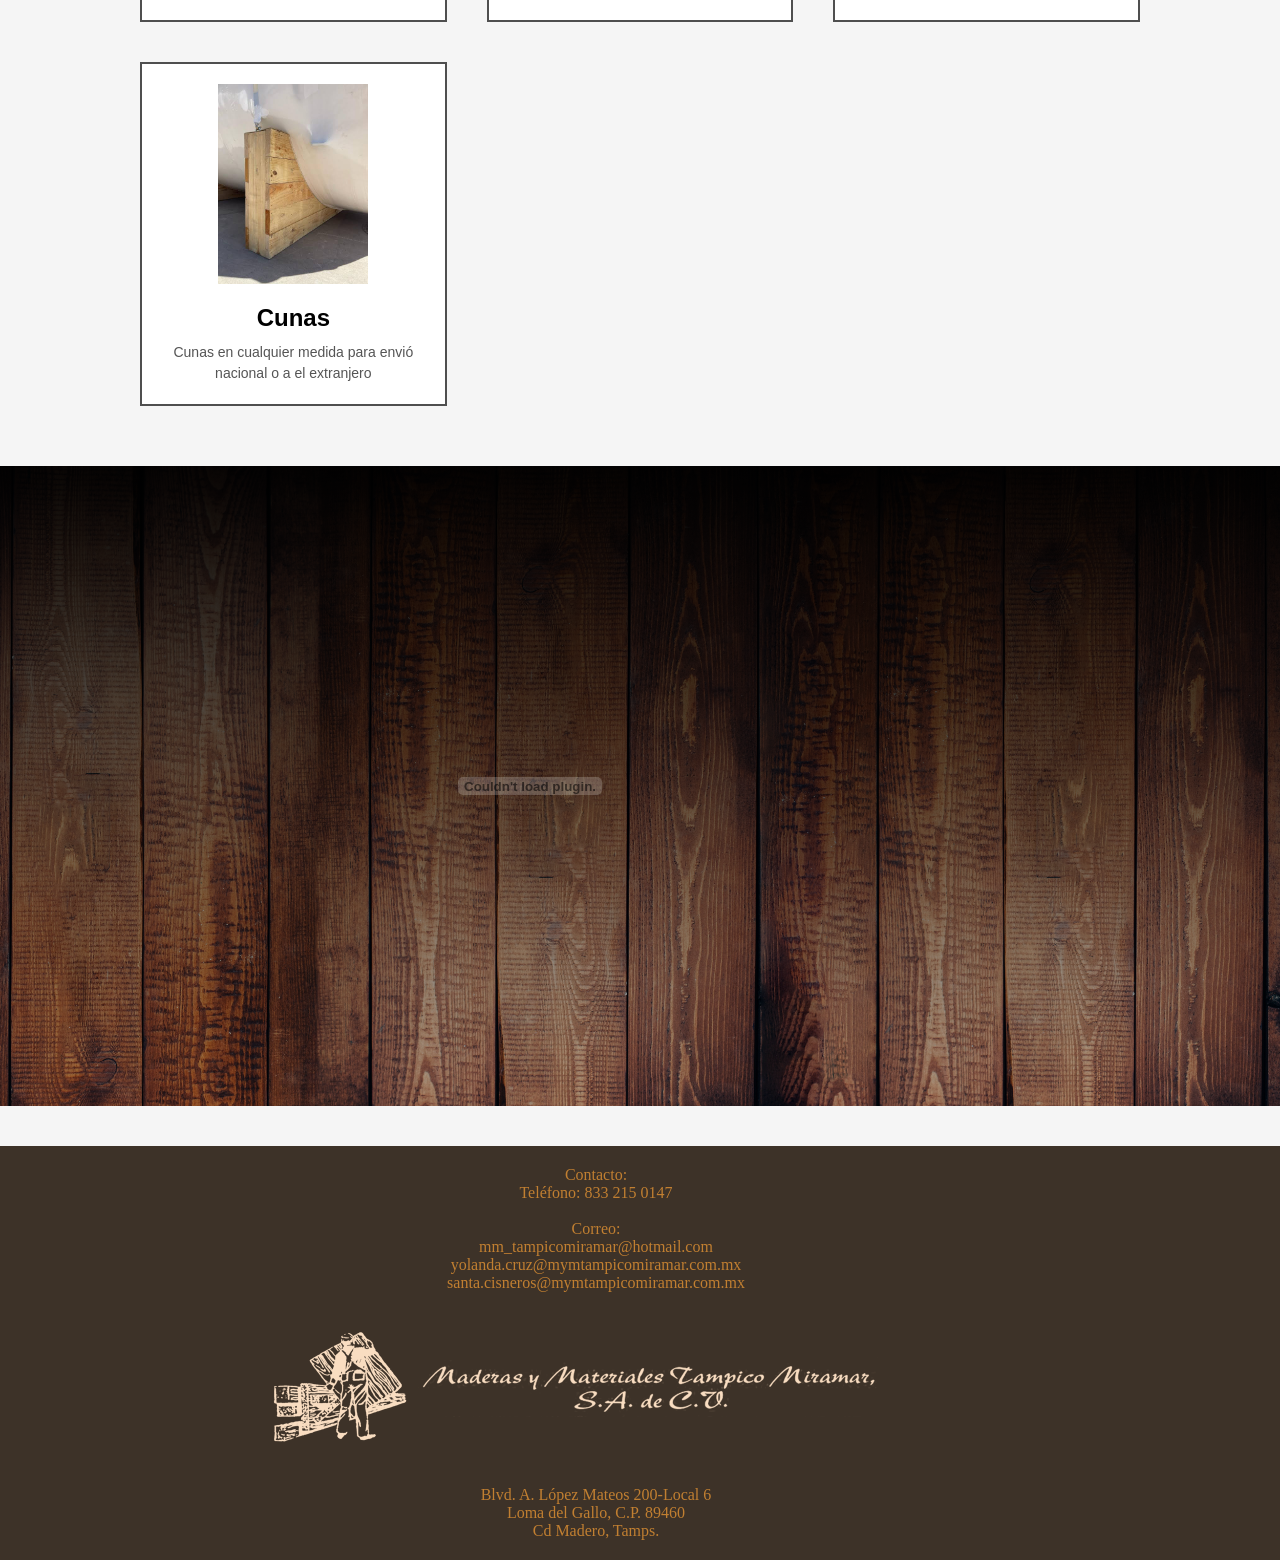
==== commit 73c594c5: "Actualizacion descripciones" ====
--- a/catalogo.html
+++ b/catalogo.html
@@ -49,19 +49,13 @@
     <div class="producto">
         <img src="img/productos/prod-barrotedurmiente2.jpeg" alt="Durmienteimg">
         <h3>Durmiente</h3>
-        <p>Elaboradas a base de madera de pino ásperas.<br><br>Medidas:<br>◉7” X 8” X  8’<br>◉8” X 8” X  8’ Y  10’ <br>◉Natural o creosota (uso ferrocarril)</p>
+        <p>Elaborados a base de madera de pino y encino.<br><br>Medidas:<br>◉7” X 8” X  8’<br>◉8” X 8” X  8’ Y  10’ <br>◉Natural o creosota (uso ferrocarril)</p>
     </div>
 
     <div class="producto">
         <img src="img/productos/prod-cajaind.jpeg" alt="Cajasimg">
         <h3>Cajas industriales</h3>
         <p>Cajas en cualquier medida para envío nacional o a el extranjero.</p>
-    </div>
-
-    <div class="producto">
-        <img src="img/productos/prod-skids.png" alt="Skidsimg">
-        <h3>Skids</h3>
-        <p>Se elaboran de acuerdo a los requerimientos del cliente (personalizadas).</p>
     </div>
 
     <div class="producto">
